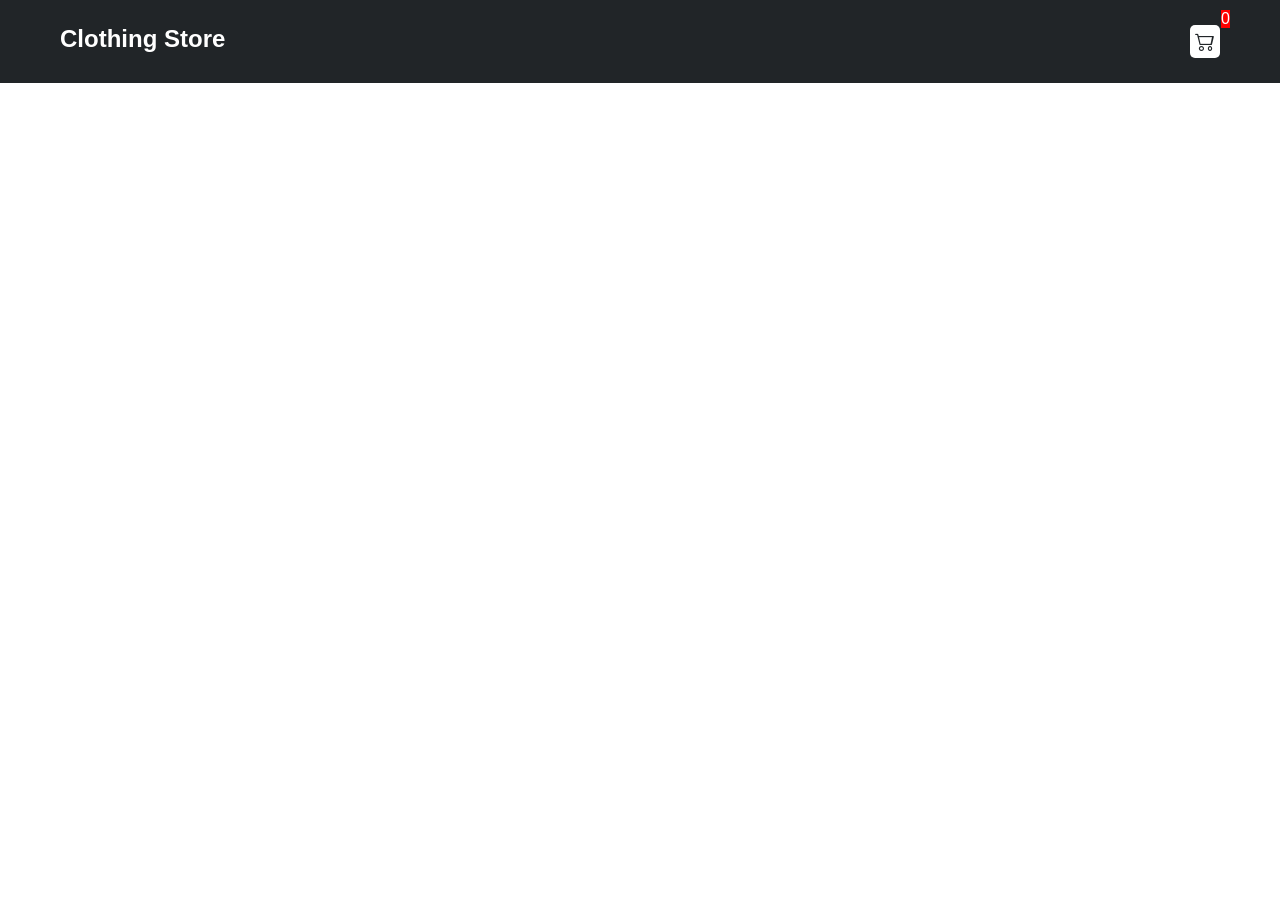
==== index.html @ 2c39e345 "first commit" ====
<!DOCTYPE html>
<html lang="en">
<head>
    <meta charset="UTF-8">
    <meta name="viewport" content="width=device-width, initial-scale=1.0">
    <title>Document</title>
    <link rel="stylesheet" href="style.css">
    <link rel="stylesheet" href="https://cdn.jsdelivr.net/npm/bootstrap-icons@1.11.3/font/bootstrap-icons.min.css">
</head>
<body>
    <div class="navbar">
        <h2>Clothing Store</h2>
        <div class="cart">
            <i class="bi bi-cart2"></i>
            <div class="cartamount">0</div>
        </div>
    </div>
</body>
<script src="main.js"></script>
</html>
---- style.css ----
*{
    padding: 0;
    margin: 0;
    box-sizing: border-box;
    font-family: 'Poppins', sans-serif;

}
.navbar{
    background:#212528;
    color: #fff;
    padding: 25px 60px;
    display: flex;
    justify-content: space-between;
}
.cart{
    position: relative;
    background: #fff;
    color: #212528;
    font-size: 20px;
    padding: 5px;
    border-radius: 5px;
}
.cart:hover{
    background: #212528;
    color: #fff;
    cursor: pointer;
}

.cartamount{
position: absolute;
font-size: 16px;
background-color: red;
color: #fff;
top: -15px;
right: -10px;
}
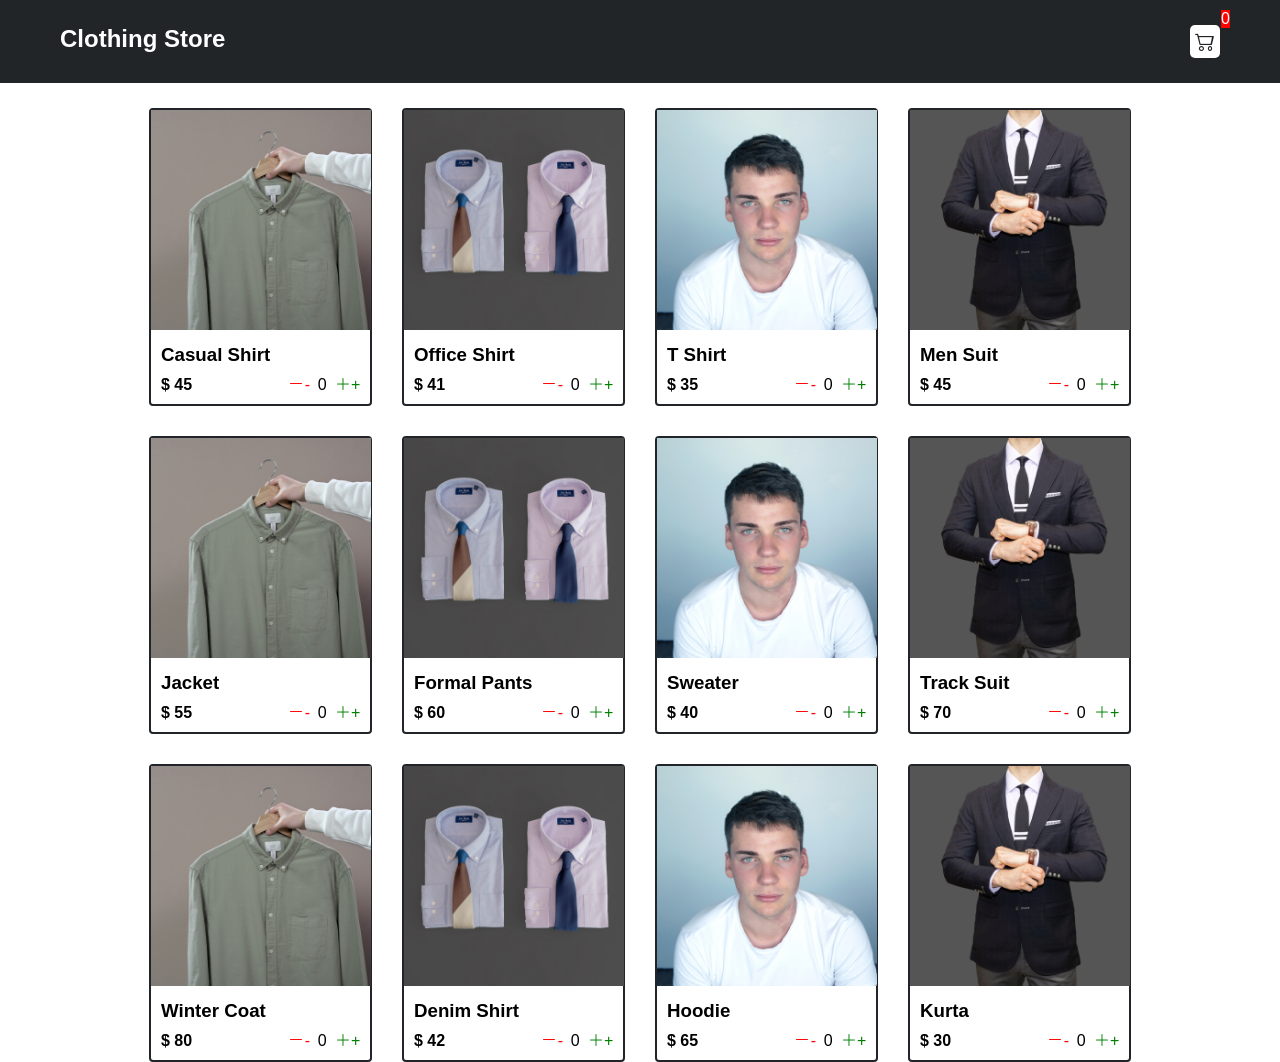
==== commit 9f1b3cc2: "Add files via upload" ====
--- a/index.html
+++ b/index.html
@@ -1,20 +1,80 @@
-<!DOCTYPE html>
-<html lang="en">
-<head>
-    <meta charset="UTF-8">
-    <meta name="viewport" content="width=device-width, initial-scale=1.0">
-    <title>Document</title>
-    <link rel="stylesheet" href="style.css">
-    <link rel="stylesheet" href="https://cdn.jsdelivr.net/npm/bootstrap-icons@1.11.3/font/bootstrap-icons.min.css">
-</head>
-<body>
-    <div class="navbar">
-        <h2>Clothing Store</h2>
-        <div class="cart">
-            <i class="bi bi-cart2"></i>
-            <div class="cartamount">0</div>
-        </div>
-    </div>
-</body>
-<script src="main.js"></script>
+<!DOCTYPE html>
+<html lang="en">
+<head>
+    <meta charset="UTF-8">
+    <meta name="viewport" content="width=device-width, initial-scale=1.0">
+    <title>Document</title>
+    <link rel="stylesheet" href="style.css">
+    <link rel="stylesheet" href="https://cdn.jsdelivr.net/npm/bootstrap-icons@1.11.3/font/bootstrap-icons.min.css">
+</head>
+<body>
+    <div class="navbar">
+        <h2>Clothing Store</h2>
+        <a href="cart.html">
+            <div class="cart">
+              <i class="bi bi-cart2"></i>
+              <div class="cartamount">0</div>
+            </div>
+          </a>          
+    </div>
+    <div class="shop" id="shop">
+        <div class="item">
+
+            <img  width="200" src="/images/img-1.jpg" alt="">
+            <div class="details">
+                <h3>Casual Shirt</h3>
+                <p>Lorem ipsum dolor sit amet consectetur adipisicing elit. Quisquam, voluptatibus.</p>
+                <div class="price">
+                    <h2>$45</h2>
+                    <i class="bi bi-dash-lg"></i>
+                    <div class="amount">0</div> 
+                    <i class="bi bi-plus"></i>
+                </div>
+            </div>
+        </div>
+        <div class="item">
+            <img  width="200" src="/images/img-2.jpg" alt="">
+            <div class="details">
+                <h3>Office Shirt</h3>
+                <p>Lorem ipsum dolor sit amet consectetur adipisicing elit. Quisquam, voluptatibus.</p>
+                <div class="price">
+                    <h2>$41</h2>
+                    <i class="bi bi-dash-lg"></i>
+                    <div class="amount">0</div> 
+                    <i class="bi bi-plus"></i>
+                </div>
+            </div></div>
+        <div class="item">
+            
+            <img  width="200" src="/images/img-3.jpg" alt="">
+            <div class="details">
+                <h3>T Shirt</h3>
+                <p>Lorem ipsum dolor sit amet consectetur adipisicing elit. Quisquam, voluptatibus.</p>
+                <div class="price">
+                    <h2>$35</h2>
+                    <i class="bi bi-dash-lg"></i>
+                    <div class="amount">0</div> 
+                    <i class="bi bi-plus"></i>
+                </div>
+            </div>
+        </div>
+        <div class="item">
+
+            
+            <img  width="200" src="/images/img-4.jpg" alt="">
+            <div class="details">
+                <h3>Men Suit</h3>
+                <p>Lorem ipsum dolor sit amet consectetur adipisicing elit. Quisquam, voluptatibus.</p>
+                <div class="price">
+                    <h2>$45</h2>
+                    <i class="bi bi-dash-lg"></i>
+                    <div class="amount">0</div> 
+                    <i class="bi bi-plus"></i>
+                </div>
+            </div>
+        </div>
+    </div>
+</body>
+<script src="main.js"></script>
+<script src="cart.js"></script>
 </html>
--- a/style.css
+++ b/style.css
@@ -1,36 +1,117 @@
-*{
-    padding: 0;
-    margin: 0;
-    box-sizing: border-box;
-    font-family: 'Poppins', sans-serif;
-
-}
-.navbar{
-    background:#212528;
-    color: #fff;
-    padding: 25px 60px;
-    display: flex;
-    justify-content: space-between;
-}
-.cart{
-    position: relative;
-    background: #fff;
-    color: #212528;
-    font-size: 20px;
-    padding: 5px;
-    border-radius: 5px;
-}
-.cart:hover{
-    background: #212528;
-    color: #fff;
-    cursor: pointer;
-}
-
-.cartamount{
-position: absolute;
-font-size: 16px;
-background-color: red;
-color: #fff;
-top: -15px;
-right: -10px;
-}
+*{
+    padding: 0;
+    margin: 0;
+    box-sizing: border-box;
+    font-family: 'Poppins', sans-serif;
+
+}
+.navbar{
+    background:#212528;
+    color: #fff;
+    padding: 25px 60px;
+    display: flex;
+    justify-content: space-between;
+}
+.cart-container {
+    max-width: 600px;
+    margin: 50px auto;
+    padding: 20px;
+    border: 1px solid #ccc;
+    font-family: sans-serif;
+    background: #f9f9f9;
+  }
+  
+  .cart-container h1 {
+    margin-bottom: 20px;
+  }
+  
+  .cart-container div {
+    margin: 10px 0;
+  }
+  
+  .cart-container button {
+    padding: 10px;
+    margin-top: 20px;
+    background-color: darkred;
+    color: white;
+    border: none;
+    cursor: pointer;
+  }
+  
+.cart{
+    position: relative;
+    background: #fff;
+    color: #212528;
+    font-size: 20px;
+    padding: 5px;
+    border-radius: 5px;
+}
+.cart:hover{
+    background: #212528;
+    color: #fff;
+    cursor: pointer;
+}
+
+
+.cartamount{
+position: absolute;
+font-size: 16px;
+background-color: red;
+color: #fff;
+top: -15px;
+right: -10px;
+}
+.shop {
+    margin-top: 25px;
+    display: grid;
+    grid-template-columns: repeat(4, 223px);
+    gap: 30px;
+    justify-content: center;
+  }
+  
+@media (max-width: 1000px) {
+    .shop {
+      grid-template-columns: repeat(2, 223px);
+    }
+  }
+  
+  @media (max-width: 500px) {
+    .shop {
+      grid-template-columns: repeat(1, 223px);
+    }
+  }
+  .item {
+    border: 2px solid #212529;
+    border-radius: 4px;
+  }
+
+  
+  .details {
+    display: flex;
+    flex-direction: column;
+    padding: 10px;
+    gap: 10px;
+  }
+  
+  .price{
+    display: flex;
+    flex-direction: row;
+    justify-content: space-between;
+    align-items: center;
+  }
+  
+  .buttons {
+    display: flex;
+    flex-direction: row;
+    gap: 8px;
+    font-size: 16px;
+  }
+  
+  .bi-dash-lg {
+    color: red;
+  }
+  
+  .bi-plus-lg {
+    color: green;
+  }
+  
